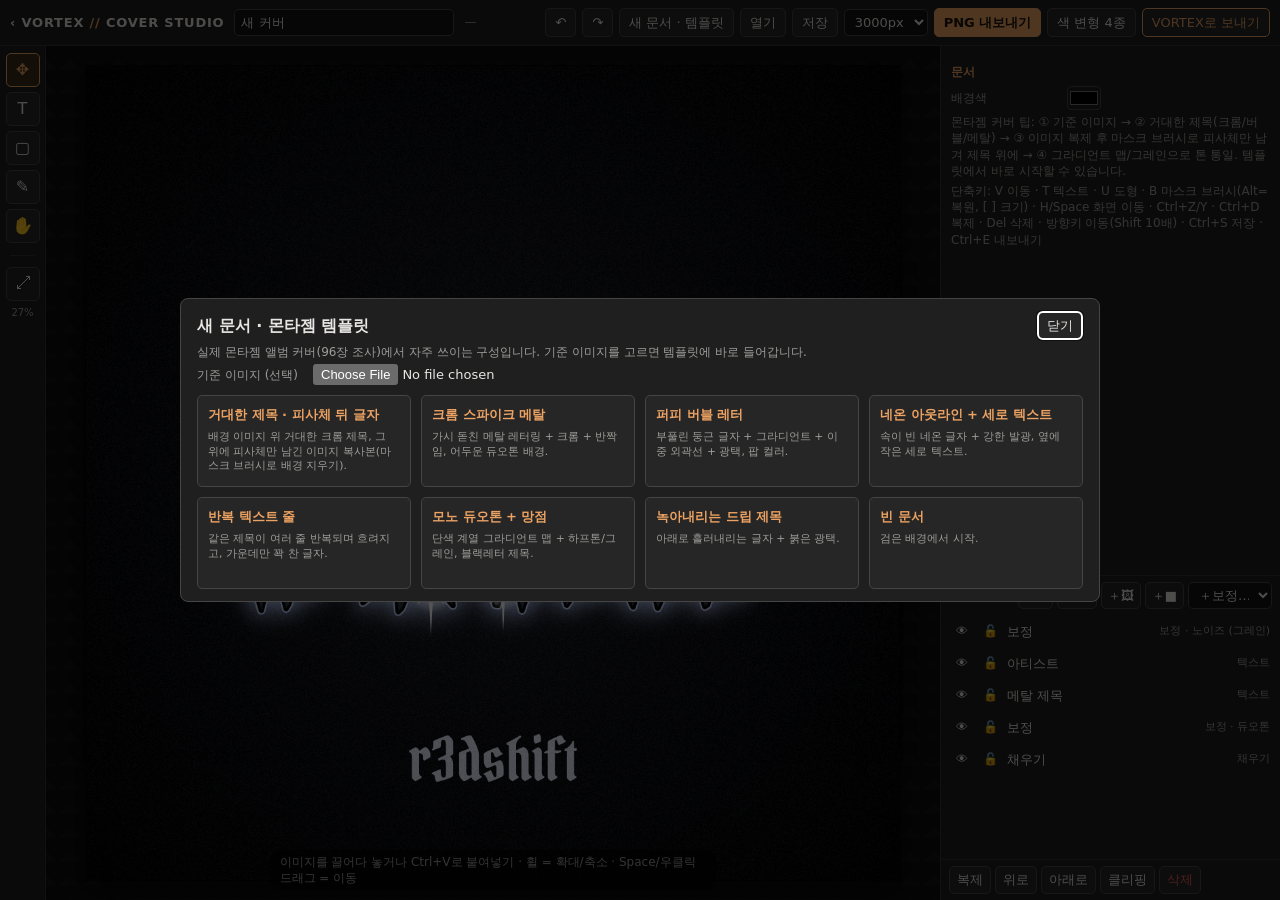
==== cover.html @ 61165acd "Publish VORTEX Studio 7.0 from source c4f6d7e Co-Authored-By: Claude Opus 5.5 <noreply@anthropic.com" ====
<!doctype html>
<html lang="ko">
<head>
<meta charset="utf-8">
<meta name="viewport" content="width=device-width,initial-scale=1">
<title>Cover Studio · VORTEX</title>
<link rel="icon" href="data:image/svg+xml,%3Csvg xmlns='http://www.w3.org/2000/svg' viewBox='0 0 16 16'%3E%3Crect width='16' height='16' rx='3' fill='%23eca262'/%3E%3C/svg%3E">
  <script type="module" crossorigin src="./assets/cover-BMmsyUuD.js"></script>
  <link rel="modulepreload" crossorigin href="./assets/modulepreload-polyfill-B5Qt9EMX.js">
  <link rel="modulepreload" crossorigin href="./assets/store-BDe4yyhe.js">
  <link rel="stylesheet" crossorigin href="./assets/cover-DTxmNoq4.css">
</head>
<body class="cs">
<header class="cs-head">
 <a class="cs-brand" href="./index.html" title="영상 편집기로">‹ VORTEX <i>//</i> COVER STUDIO</a>
 <input id="docName" class="cs-name" maxlength="80" aria-label="문서 이름">
 <span id="saveState" class="cs-state">—</span>
 <div class="cs-actions">
  <button id="undoBtn" title="실행 취소 (Ctrl+Z)">↶</button><button id="redoBtn" title="다시 실행 (Ctrl+Shift+Z)">↷</button>
  <button id="newBtn">새 문서 · 템플릿</button><button id="openBtn">열기</button><button id="saveBtn" title="Ctrl+S">저장</button>
  <select id="exportSize" title="내보내기 크기"><option value="3000">3000px</option><option value="1500">1500px</option><option value="4000">4000px</option></select>
  <button id="exportBtn" class="primary" title="Ctrl+E">PNG 내보내기</button>
  <button id="variantBtn" title="색조를 돌린 리믹스 변형 4종">색 변형 4종</button>
  <button id="sendBtn" class="accent" title="영상 편집기의 표지로 보내기">VORTEX로 보내기</button>
 </div>
</header>
<main class="cs-main">
 <nav class="cs-tools" id="tools" aria-label="도구">
  <button data-tool="move" title="이동 · 크기 · 회전 (V)">✥</button>
  <button data-tool="text" title="텍스트 (T) — 클릭한 곳에 글자 추가">T</button>
  <button data-tool="shape" title="도형 (U)">▢</button>
  <button data-tool="brush" title="마스크 브러시 (B) — 이미지 레이어의 배경 지우기/복원">✎</button>
  <button data-tool="hand" title="화면 이동 (H, Space 누른 채 드래그)">✋</button>
  <hr>
  <button id="fitBtn" title="화면에 맞추기 (Ctrl+0)">⤢</button>
  <span id="zoomLabel" class="cs-zoom">100%</span>
 </nav>
 <section class="cs-stage" id="stage">
  <div class="cs-board" id="board"><canvas id="art" width="1200" height="1200"></canvas><canvas id="over" width="1200" height="1200"></canvas></div>
  <div class="cs-hint" id="hint">이미지를 끌어다 놓거나 Ctrl+V로 붙여넣기 · 휠 = 확대/축소 · Space/우클릭 드래그 = 이동</div>
 </section>
 <aside class="cs-side">
  <section class="cs-props" id="props"></section>
  <section class="cs-layers">
   <header><b>레이어</b>
    <div class="cs-layer-add">
     <button id="addText" title="텍스트 레이어">＋T</button><button id="addShape" title="도형 레이어">＋▢</button><button id="addImage" title="이미지 레이어">＋🖼</button><button id="addFill" title="채우기 레이어">＋■</button>
     <select id="addAdjust" title="보정 레이어"><option value="">＋보정…</option></select>
    </div>
   </header>
   <ol id="layerList" class="cs-layer-list"></ol>
   <footer><button id="dupBtn" title="Ctrl+D">복제</button><button id="upBtn" title="Ctrl+]">위로</button><button id="downBtn" title="Ctrl+[">아래로</button><button id="clipBtn" title="아래 레이어에 클리핑 (Alt+Ctrl+G)">클리핑</button><button id="delBtn" class="danger" title="Delete">삭제</button></footer>
  </section>
 </aside>
</main>
<input type="file" id="imageInput" accept="image/*" hidden>
<input type="file" id="fontInput" accept=".ttf,.otf,.woff" hidden>
<dialog id="newDialog" class="cs-dialog"><header><h2>새 문서 · 몬타젬 템플릿</h2><form method="dialog"><button>닫기</button></form></header>
 <p class="note">실제 몬타젬 앨범 커버(96장 조사)에서 자주 쓰이는 구성입니다. 기준 이미지를 고르면 템플릿에 바로 들어갑니다.</p>
 <label class="cs-row"><span>기준 이미지 (선택)</span><input type="file" id="newImage" accept="image/*"></label>
 <div class="cs-templates" id="templateList"></div></dialog>
<dialog id="openDialog" class="cs-dialog"><header><h2>문서 열기</h2><form method="dialog"><button>닫기</button></form></header><div class="cs-docs" id="docList"></div></dialog>
<div id="toast" class="cs-toast" hidden></div>
</body>
</html>
---- assets/cover-DTxmNoq4.css ----
:root{--bg:#161616;--panel:#1f1f1f;--panel2:#262626;--edge:#333333;--edge2:#454545;--muted:#9d9d9a;--text:#e8e6e3;--accent:#eca262;--accent2:#3a2a16;--danger:#e0605a;color-scheme:dark}*{box-sizing:border-box}html,body{height:100%;margin:0;overflow:hidden;background:var(--bg);color:var(--text);font:13px/1.35 Pretendard,Segoe UI,Malgun Gothic,system-ui,sans-serif}button,select,input,textarea{font:inherit;color:inherit}button{background:var(--panel2);border:1px solid var(--edge2);border-radius:5px;padding:5px 9px;cursor:pointer}button:hover{border-color:#5d5d5d;background:#2e2e2e}button.primary{background:var(--accent);border-color:var(--accent);color:#1a1208;font-weight:700}button.accent{border-color:var(--accent);color:var(--accent)}button.danger{color:var(--danger)}button[aria-pressed=true]{background:var(--accent2);border-color:var(--accent);color:var(--accent)}select,input[type=text],input[type=number],input:not([type]),textarea{background:#121212;border:1px solid var(--edge2);border-radius:5px;padding:4px 6px}input[type=color]{width:34px;height:24px;padding:0;border:1px solid var(--edge2);border-radius:4px;background:none}input[type=range]{accent-color:var(--accent)}*::-webkit-scrollbar{width:9px;height:9px}*::-webkit-scrollbar-thumb{background:#3d3d3d;border-radius:5px}*::-webkit-scrollbar-track{background:transparent}.cs-head{height:46px;display:flex;align-items:center;gap:10px;padding:0 10px;border-bottom:1px solid var(--edge);background:var(--panel)}.cs-brand{color:var(--text);text-decoration:none;font-weight:800;letter-spacing:.06em;white-space:nowrap}.cs-brand i{color:var(--accent);font-style:normal}.cs-name{width:220px}.cs-state{color:var(--muted);font-size:12px;white-space:nowrap}.cs-actions{margin-left:auto;display:flex;gap:6px;align-items:center}.cs-main{display:grid;grid-template-columns:46px minmax(0,1fr) 340px;height:calc(100% - 46px)}.cs-tools{display:flex;flex-direction:column;gap:5px;padding:7px 5px;border-right:1px solid var(--edge);background:var(--panel);align-items:center}.cs-tools button{width:34px;height:34px;padding:0;font-size:16px}.cs-tools hr{width:70%;border:0;border-top:1px solid var(--edge)}.cs-zoom{font-size:10px;color:var(--muted)}.cs-stage{position:relative;overflow:hidden;background:#0d0d0d;background-image:linear-gradient(45deg,#121212 25%,transparent 25%),linear-gradient(-45deg,#121212 25%,transparent 25%);background-size:24px 24px;cursor:default}.cs-board{position:absolute;left:0;top:0;transform-origin:0 0;box-shadow:0 0 0 1px #000,0 12px 40px #000c}.cs-board canvas{position:absolute;left:0;top:0;width:100%;height:100%}#over{touch-action:none}.cs-hint{position:absolute;left:50%;bottom:10px;transform:translate(-50%);color:var(--muted);font-size:12px;background:#000a;padding:4px 10px;border-radius:12px;pointer-events:none}.cs-side{display:grid;grid-template-rows:minmax(0,1fr) minmax(180px,38%);border-left:1px solid var(--edge);background:var(--panel);min-height:0}.cs-props{overflow:auto;padding:8px 10px 20px}.cs-props h3{margin:10px 0 6px;font-size:12px;color:var(--accent);letter-spacing:.04em;display:flex;align-items:center;gap:6px}.cs-props details{border-top:1px solid var(--edge);padding:4px 0}.cs-props summary{cursor:pointer;color:#cfcac2;font-weight:600;padding:3px 0}.cs-row{display:grid;grid-template-columns:110px minmax(0,1fr);gap:6px;align-items:center;margin:4px 0}.cs-row>span{color:var(--muted);font-size:12px}.cs-row .pair{display:grid;grid-template-columns:minmax(0,1fr) 62px;gap:6px;align-items:center}.cs-row textarea{width:100%;min-height:58px;resize:vertical}.cs-row.btns{grid-template-columns:1fr;display:flex;flex-wrap:wrap;gap:5px}.note{color:var(--muted);font-size:12px;margin:4px 0}.cs-layers{display:flex;flex-direction:column;border-top:1px solid var(--edge);min-height:0}.cs-layers header{display:flex;align-items:center;justify-content:space-between;padding:6px 8px;gap:6px}.cs-layer-add{display:flex;gap:4px}.cs-layer-add button{padding:3px 6px}.cs-layer-add select{max-width:84px}.cs-layer-list{list-style:none;margin:0;padding:0 4px;overflow:auto;flex:1}.cs-layer-list li{display:grid;grid-template-columns:24px 24px minmax(0,1fr) auto;gap:4px;align-items:center;padding:4px 5px;border-radius:5px;cursor:pointer;border:1px solid transparent}.cs-layer-list li:hover{background:#262626}.cs-layer-list li.sel{background:var(--accent2);border-color:var(--accent)}.cs-layer-list li.clip{padding-left:18px}.cs-layer-list li.clip .nm:before{content:"↳ ";color:var(--accent)}.cs-layer-list li button{padding:0;width:22px;height:22px;font-size:12px;background:none;border-color:transparent}.cs-layer-list .nm{white-space:nowrap;overflow:hidden;text-overflow:ellipsis}.cs-layer-list .kind{color:var(--muted);font-size:11px}.cs-layer-list li.off .nm{opacity:.45}.cs-layers footer{display:flex;gap:4px;padding:6px 8px;border-top:1px solid var(--edge);flex-wrap:wrap}.cs-layers footer button{padding:4px 7px}.cs-dialog{background:var(--panel);color:var(--text);border:1px solid var(--edge2);border-radius:8px;width:min(920px,92vw);max-height:86vh;overflow:auto;padding:12px 16px}.cs-dialog::backdrop{background:#000a}.cs-dialog header{display:flex;justify-content:space-between;align-items:center}.cs-dialog h2{font-size:16px;margin:4px 0}.cs-templates,.cs-docs{display:grid;grid-template-columns:repeat(auto-fill,minmax(200px,1fr));gap:10px;margin-top:10px}.cs-card{text-align:left;padding:10px;display:flex;flex-direction:column;gap:6px;min-height:92px}.cs-card b{color:var(--accent)}.cs-card small{color:var(--muted)}.cs-card img{width:100%;aspect-ratio:1;object-fit:cover;border-radius:4px;background:#000}.cs-toast{position:fixed;left:50%;bottom:24px;transform:translate(-50%);background:#2a2a2a;border:1px solid var(--accent);padding:8px 14px;border-radius:6px;z-index:9;max-width:80vw}
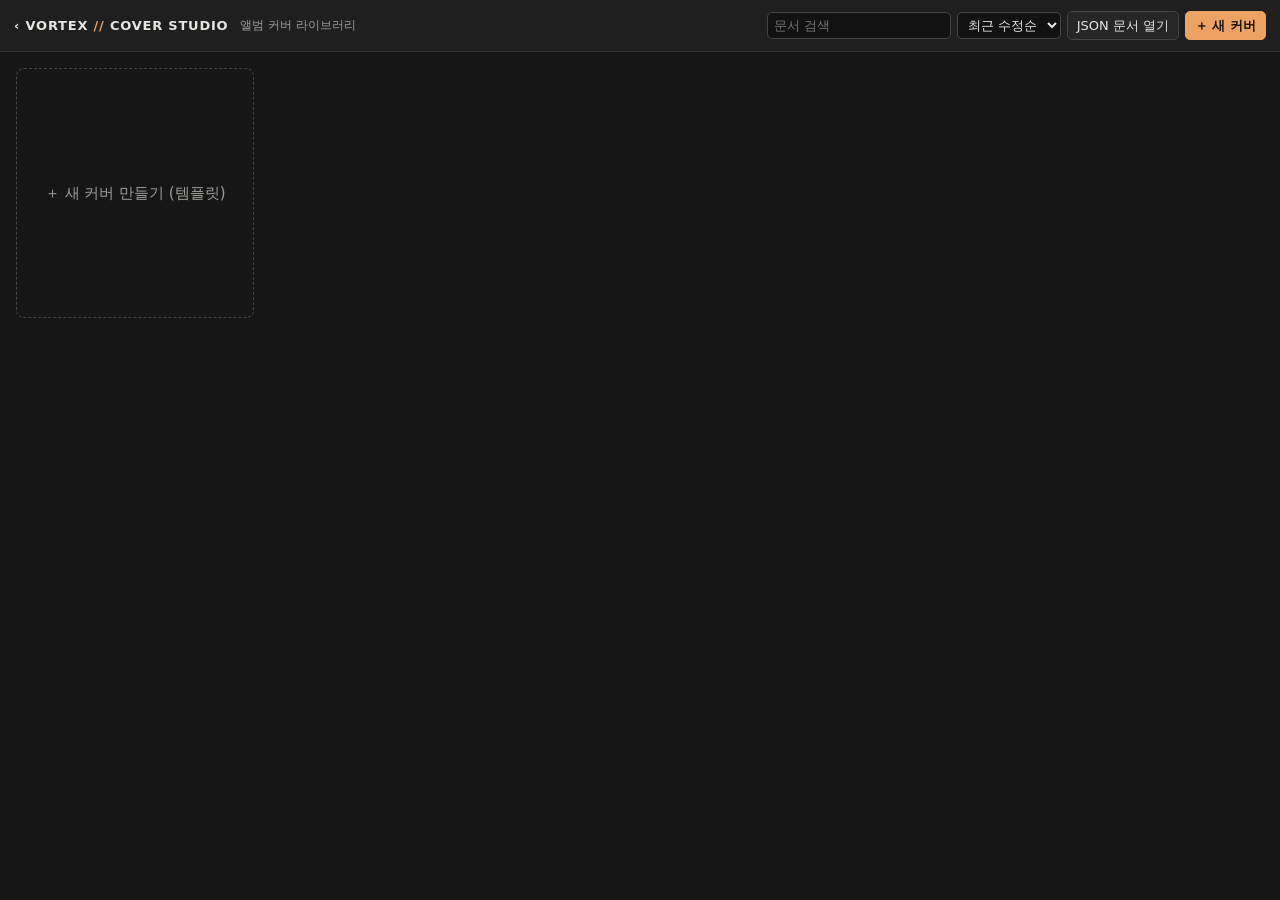
==== commit 33aea4f8: "Publish VORTEX Studio 8.0 from source fcc698f Co-Authored-By: Claude Opus 5.5 <noreply@anthropic.com" ====
--- a/cover.html
+++ b/cover.html
@@ -1,65 +1,73 @@
-<!doctype html>
-<html lang="ko">
-<head>
-<meta charset="utf-8">
-<meta name="viewport" content="width=device-width,initial-scale=1">
-<title>Cover Studio · VORTEX</title>
-<link rel="icon" href="data:image/svg+xml,%3Csvg xmlns='http://www.w3.org/2000/svg' viewBox='0 0 16 16'%3E%3Crect width='16' height='16' rx='3' fill='%23eca262'/%3E%3C/svg%3E">
-  <script type="module" crossorigin src="./assets/cover-BMmsyUuD.js"></script>
+<!doctype html>
+<html lang="ko">
+<head>
+<meta charset="utf-8">
+<meta name="viewport" content="width=device-width,initial-scale=1">
+<title>Cover Studio · VORTEX</title>
+<link rel="icon" href="data:image/svg+xml,%3Csvg xmlns='http://www.w3.org/2000/svg' viewBox='0 0 16 16'%3E%3Crect width='16' height='16' rx='3' fill='%23eca262'/%3E%3C/svg%3E">
+  <script type="module" crossorigin src="./assets/cover-jKqoK59C.js"></script>
   <link rel="modulepreload" crossorigin href="./assets/modulepreload-polyfill-B5Qt9EMX.js">
   <link rel="modulepreload" crossorigin href="./assets/store-BDe4yyhe.js">
-  <link rel="stylesheet" crossorigin href="./assets/cover-DTxmNoq4.css">
-</head>
-<body class="cs">
-<header class="cs-head">
- <a class="cs-brand" href="./index.html" title="영상 편집기로">‹ VORTEX <i>//</i> COVER STUDIO</a>
- <input id="docName" class="cs-name" maxlength="80" aria-label="문서 이름">
- <span id="saveState" class="cs-state">—</span>
- <div class="cs-actions">
-  <button id="undoBtn" title="실행 취소 (Ctrl+Z)">↶</button><button id="redoBtn" title="다시 실행 (Ctrl+Shift+Z)">↷</button>
-  <button id="newBtn">새 문서 · 템플릿</button><button id="openBtn">열기</button><button id="saveBtn" title="Ctrl+S">저장</button>
-  <select id="exportSize" title="내보내기 크기"><option value="3000">3000px</option><option value="1500">1500px</option><option value="4000">4000px</option></select>
-  <button id="exportBtn" class="primary" title="Ctrl+E">PNG 내보내기</button>
-  <button id="variantBtn" title="색조를 돌린 리믹스 변형 4종">색 변형 4종</button>
-  <button id="sendBtn" class="accent" title="영상 편집기의 표지로 보내기">VORTEX로 보내기</button>
- </div>
-</header>
-<main class="cs-main">
- <nav class="cs-tools" id="tools" aria-label="도구">
-  <button data-tool="move" title="이동 · 크기 · 회전 (V)">✥</button>
-  <button data-tool="text" title="텍스트 (T) — 클릭한 곳에 글자 추가">T</button>
-  <button data-tool="shape" title="도형 (U)">▢</button>
-  <button data-tool="brush" title="마스크 브러시 (B) — 이미지 레이어의 배경 지우기/복원">✎</button>
-  <button data-tool="hand" title="화면 이동 (H, Space 누른 채 드래그)">✋</button>
-  <hr>
-  <button id="fitBtn" title="화면에 맞추기 (Ctrl+0)">⤢</button>
-  <span id="zoomLabel" class="cs-zoom">100%</span>
- </nav>
- <section class="cs-stage" id="stage">
-  <div class="cs-board" id="board"><canvas id="art" width="1200" height="1200"></canvas><canvas id="over" width="1200" height="1200"></canvas></div>
-  <div class="cs-hint" id="hint">이미지를 끌어다 놓거나 Ctrl+V로 붙여넣기 · 휠 = 확대/축소 · Space/우클릭 드래그 = 이동</div>
- </section>
- <aside class="cs-side">
-  <section class="cs-props" id="props"></section>
-  <section class="cs-layers">
-   <header><b>레이어</b>
-    <div class="cs-layer-add">
-     <button id="addText" title="텍스트 레이어">＋T</button><button id="addShape" title="도형 레이어">＋▢</button><button id="addImage" title="이미지 레이어">＋🖼</button><button id="addFill" title="채우기 레이어">＋■</button>
-     <select id="addAdjust" title="보정 레이어"><option value="">＋보정…</option></select>
-    </div>
-   </header>
-   <ol id="layerList" class="cs-layer-list"></ol>
-   <footer><button id="dupBtn" title="Ctrl+D">복제</button><button id="upBtn" title="Ctrl+]">위로</button><button id="downBtn" title="Ctrl+[">아래로</button><button id="clipBtn" title="아래 레이어에 클리핑 (Alt+Ctrl+G)">클리핑</button><button id="delBtn" class="danger" title="Delete">삭제</button></footer>
-  </section>
- </aside>
-</main>
-<input type="file" id="imageInput" accept="image/*" hidden>
-<input type="file" id="fontInput" accept=".ttf,.otf,.woff" hidden>
-<dialog id="newDialog" class="cs-dialog"><header><h2>새 문서 · 몬타젬 템플릿</h2><form method="dialog"><button>닫기</button></form></header>
- <p class="note">실제 몬타젬 앨범 커버(96장 조사)에서 자주 쓰이는 구성입니다. 기준 이미지를 고르면 템플릿에 바로 들어갑니다.</p>
- <label class="cs-row"><span>기준 이미지 (선택)</span><input type="file" id="newImage" accept="image/*"></label>
- <div class="cs-templates" id="templateList"></div></dialog>
-<dialog id="openDialog" class="cs-dialog"><header><h2>문서 열기</h2><form method="dialog"><button>닫기</button></form></header><div class="cs-docs" id="docList"></div></dialog>
-<div id="toast" class="cs-toast" hidden></div>
-</body>
-</html>
+  <link rel="stylesheet" crossorigin href="./assets/cover-CsS9zJCX.css">
+</head>
+<body class="cs">
+<section id="csHub" class="cs-hub">
+ <header class="cs-hub-head"><a class="cs-brand" href="./index.html" title="영상 편집기로">‹ VORTEX <i>//</i> COVER STUDIO</a><span class="cs-state">앨범 커버 라이브러리</span>
+  <div class="cs-actions"><input id="hubSearch" placeholder="문서 검색" aria-label="문서 검색"><select id="hubSort"><option value="time">최근 수정순</option><option value="name">이름순</option></select>
+   <button id="hubImport">JSON 문서 열기</button><button id="hubNew" class="primary">＋ 새 커버</button></div></header>
+ <div class="cs-hub-grid" id="hubGrid"></div>
+ <input type="file" id="hubJson" accept=".json" hidden>
+</section>
+<header class="cs-head">
+ <button id="hubBtn" class="cs-brand-btn" title="커버 라이브러리로 (저장 후)">‹ 라이브러리</button><span class="cs-brand">COVER <i>//</i> STUDIO</span>
+ <input id="docName" class="cs-name" maxlength="80" aria-label="문서 이름">
+ <span id="saveState" class="cs-state">—</span>
+ <div class="cs-actions">
+  <button id="undoBtn" title="실행 취소 (Ctrl+Z)">↶</button><button id="redoBtn" title="다시 실행 (Ctrl+Shift+Z)">↷</button>
+  <button id="newBtn">새 문서 · 템플릿</button><button id="openBtn">열기</button><button id="saveBtn" title="Ctrl+S">저장</button>
+  <select id="exportSize" title="내보내기 크기"><option value="3000">3000px</option><option value="1500">1500px</option><option value="4000">4000px</option></select>
+  <button id="exportBtn" class="primary" title="Ctrl+E">PNG 내보내기</button>
+  <button id="variantBtn" title="색조를 돌린 리믹스 변형 4종">색 변형 4종</button>
+  <button id="sendBtn" class="accent" title="영상 편집기의 표지로 보내기">VORTEX로 보내기</button>
+ </div>
+</header>
+<main class="cs-main">
+ <nav class="cs-tools" id="tools" aria-label="도구">
+  <button data-tool="move" title="이동 · 크기 · 회전 (V)">✥</button>
+  <button data-tool="text" title="텍스트 (T) — 클릭한 곳에 글자 추가">T</button>
+  <button data-tool="shape" title="도형 (U)">▢</button>
+  <button data-tool="brush" title="마스크 브러시 (B) — 이미지 레이어의 배경 지우기/복원">✎</button>
+  <button data-tool="hand" title="화면 이동 (H, Space 누른 채 드래그)">✋</button>
+  <hr>
+  <button id="fitBtn" title="화면에 맞추기 (Ctrl+0)">⤢</button>
+  <span id="zoomLabel" class="cs-zoom">100%</span>
+ </nav>
+ <section class="cs-stage" id="stage">
+  <div class="cs-board" id="board"><canvas id="art" width="1200" height="1200"></canvas><canvas id="over" width="1200" height="1200"></canvas></div>
+  <div class="cs-hint" id="hint">이미지를 끌어다 놓거나 Ctrl+V로 붙여넣기 · 휠 = 확대/축소 · Space/우클릭 드래그 = 이동</div>
+ </section>
+ <aside class="cs-side">
+  <section class="cs-props" id="props"></section>
+  <section class="cs-layers">
+   <header><b>레이어</b>
+    <div class="cs-layer-add">
+     <button id="addText" title="텍스트 레이어">＋T</button><button id="addShape" title="도형 레이어">＋▢</button><button id="addImage" title="이미지 레이어">＋🖼</button><button id="addFill" title="채우기 레이어">＋■</button>
+     <select id="addAdjust" title="보정 레이어"><option value="">＋보정…</option></select>
+    </div>
+   </header>
+   <ol id="layerList" class="cs-layer-list"></ol>
+   <footer><button id="dupBtn" title="Ctrl+D">복제</button><button id="upBtn" title="Ctrl+]">위로</button><button id="downBtn" title="Ctrl+[">아래로</button><button id="clipBtn" title="아래 레이어에 클리핑 (Alt+Ctrl+G)">클리핑</button><button id="delBtn" class="danger" title="Delete">삭제</button></footer>
+  </section>
+ </aside>
+</main>
+<input type="file" id="imageInput" accept="image/*" hidden>
+<input type="file" id="fontInput" accept=".ttf,.otf,.woff" hidden>
+<dialog id="newDialog" class="cs-dialog"><header><h2>새 문서 · 몬타젬 템플릿</h2><form method="dialog"><button>닫기</button></form></header>
+ <p class="note">실제 몬타젬 앨범 커버(96장 조사)에서 자주 쓰이는 구성입니다. 기준 이미지를 고르면 템플릿에 바로 들어갑니다.</p>
+ <label class="cs-row"><span>기준 이미지 (선택)</span><input type="file" id="newImage" accept="image/*"></label>
+ <div class="cs-templates" id="templateList"></div></dialog>
+<dialog id="openDialog" class="cs-dialog"><header><h2>문서 열기</h2><form method="dialog"><button>닫기</button></form></header><div class="cs-docs" id="docList"></div></dialog>
+<div id="toast" class="cs-toast" hidden></div>+
+</body>
+</html>
--- a/assets/cover-CsS9zJCX.css
+++ b/assets/cover-CsS9zJCX.css
@@ -0,0 +1 @@
+:root{--bg:#161616;--panel:#1f1f1f;--panel2:#262626;--edge:#333333;--edge2:#454545;--muted:#9d9d9a;--text:#e8e6e3;--accent:#eca262;--accent2:#3a2a16;--danger:#e0605a;color-scheme:dark}*{box-sizing:border-box}html,body{height:100%;margin:0;overflow:hidden;background:var(--bg);color:var(--text);font:13px/1.35 Pretendard,Segoe UI,Malgun Gothic,system-ui,sans-serif}button,select,input,textarea{font:inherit;color:inherit}button{background:var(--panel2);border:1px solid var(--edge2);border-radius:5px;padding:5px 9px;cursor:pointer}button:hover{border-color:#5d5d5d;background:#2e2e2e}button.primary{background:var(--accent);border-color:var(--accent);color:#1a1208;font-weight:700}button.accent{border-color:var(--accent);color:var(--accent)}button.danger{color:var(--danger)}button[aria-pressed=true]{background:var(--accent2);border-color:var(--accent);color:var(--accent)}select,input[type=text],input[type=number],input:not([type]),textarea{background:#121212;border:1px solid var(--edge2);border-radius:5px;padding:4px 6px}input[type=color]{width:34px;height:24px;padding:0;border:1px solid var(--edge2);border-radius:4px;background:none}input[type=range]{accent-color:var(--accent)}*::-webkit-scrollbar{width:9px;height:9px}*::-webkit-scrollbar-thumb{background:#3d3d3d;border-radius:5px}*::-webkit-scrollbar-track{background:transparent}.cs-head{height:46px;display:flex;align-items:center;gap:10px;padding:0 10px;border-bottom:1px solid var(--edge);background:var(--panel)}.cs-brand{color:var(--text);text-decoration:none;font-weight:800;letter-spacing:.06em;white-space:nowrap}.cs-brand i{color:var(--accent);font-style:normal}.cs-name{width:220px}.cs-state{color:var(--muted);font-size:12px;white-space:nowrap}.cs-actions{margin-left:auto;display:flex;gap:6px;align-items:center}.cs-main{display:grid;grid-template-columns:46px minmax(0,1fr) 340px;height:calc(100% - 46px)}.cs-tools{display:flex;flex-direction:column;gap:5px;padding:7px 5px;border-right:1px solid var(--edge);background:var(--panel);align-items:center}.cs-tools button{width:34px;height:34px;padding:0;font-size:16px}.cs-tools hr{width:70%;border:0;border-top:1px solid var(--edge)}.cs-zoom{font-size:10px;color:var(--muted)}.cs-stage{position:relative;overflow:hidden;background:#0d0d0d;background-image:linear-gradient(45deg,#121212 25%,transparent 25%),linear-gradient(-45deg,#121212 25%,transparent 25%);background-size:24px 24px;cursor:default}.cs-board{position:absolute;left:0;top:0;transform-origin:0 0;box-shadow:0 0 0 1px #000,0 12px 40px #000c}.cs-board canvas{position:absolute;left:0;top:0;width:100%;height:100%}#over{touch-action:none}.cs-hint{position:absolute;left:50%;bottom:10px;transform:translate(-50%);color:var(--muted);font-size:12px;background:#000a;padding:4px 10px;border-radius:12px;pointer-events:none}.cs-side{display:grid;grid-template-rows:minmax(0,1fr) minmax(180px,38%);border-left:1px solid var(--edge);background:var(--panel);min-height:0}.cs-props{overflow:auto;padding:8px 10px 20px}.cs-props h3{margin:10px 0 6px;font-size:12px;color:var(--accent);letter-spacing:.04em;display:flex;align-items:center;gap:6px}.cs-props details{border-top:1px solid var(--edge);padding:4px 0}.cs-props summary{cursor:pointer;color:#cfcac2;font-weight:600;padding:3px 0}.cs-row{display:grid;grid-template-columns:110px minmax(0,1fr);gap:6px;align-items:center;margin:4px 0}.cs-row>span{color:var(--muted);font-size:12px}.cs-row .pair{display:grid;grid-template-columns:minmax(0,1fr) 62px;gap:6px;align-items:center}.cs-row textarea{width:100%;min-height:58px;resize:vertical}.cs-row.btns{grid-template-columns:1fr;display:flex;flex-wrap:wrap;gap:5px}.note{color:var(--muted);font-size:12px;margin:4px 0}.cs-layers{display:flex;flex-direction:column;border-top:1px solid var(--edge);min-height:0}.cs-layers header{display:flex;align-items:center;justify-content:space-between;padding:6px 8px;gap:6px}.cs-layer-add{display:flex;gap:4px}.cs-layer-add button{padding:3px 6px}.cs-layer-add select{max-width:84px}.cs-layer-list{list-style:none;margin:0;padding:0 4px;overflow:auto;flex:1}.cs-layer-list li{display:grid;grid-template-columns:24px 24px minmax(0,1fr) auto;gap:4px;align-items:center;padding:4px 5px;border-radius:5px;cursor:pointer;border:1px solid transparent}.cs-layer-list li:hover{background:#262626}.cs-layer-list li.sel{background:var(--accent2);border-color:var(--accent)}.cs-layer-list li.clip{padding-left:18px}.cs-layer-list li.clip .nm:before{content:"↳ ";color:var(--accent)}.cs-layer-list li button{padding:0;width:22px;height:22px;font-size:12px;background:none;border-color:transparent}.cs-layer-list .nm{white-space:nowrap;overflow:hidden;text-overflow:ellipsis}.cs-layer-list .kind{color:var(--muted);font-size:11px}.cs-layer-list li.off .nm{opacity:.45}.cs-layers footer{display:flex;gap:4px;padding:6px 8px;border-top:1px solid var(--edge);flex-wrap:wrap}.cs-layers footer button{padding:4px 7px}.cs-dialog{background:var(--panel);color:var(--text);border:1px solid var(--edge2);border-radius:8px;width:min(920px,92vw);max-height:86vh;overflow:auto;padding:12px 16px}.cs-dialog::backdrop{background:#000a}.cs-dialog header{display:flex;justify-content:space-between;align-items:center}.cs-dialog h2{font-size:16px;margin:4px 0}.cs-templates,.cs-docs{display:grid;grid-template-columns:repeat(auto-fill,minmax(200px,1fr));gap:10px;margin-top:10px}.cs-card{text-align:left;padding:10px;display:flex;flex-direction:column;gap:6px;min-height:92px}.cs-card b{color:var(--accent)}.cs-card small{color:var(--muted)}.cs-card img{width:100%;aspect-ratio:1;object-fit:cover;border-radius:4px;background:#000}.cs-toast{position:fixed;left:50%;bottom:24px;transform:translate(-50%);background:#2a2a2a;border:1px solid var(--accent);padding:8px 14px;border-radius:6px;z-index:9;max-width:80vw}.cs-presets{display:grid;grid-template-columns:repeat(3,minmax(0,1fr));gap:6px;margin:4px 0 8px}.cs-preset{padding:3px;display:flex;flex-direction:column;gap:3px;align-items:stretch;font-size:10.5px;color:#cfcac2}.cs-preset canvas{width:100%;height:auto;border-radius:3px;background:#1b1b1b}.cs-preset:hover{border-color:var(--accent)}.cs-hub{position:fixed;inset:0;z-index:5;background:var(--bg);display:flex;flex-direction:column}.cs-hub[hidden]{display:none}.cs-hub-head{height:52px;display:flex;align-items:center;gap:12px;padding:0 14px;border-bottom:1px solid var(--edge);background:var(--panel)}.cs-hub-grid{flex:1;overflow:auto;padding:16px;display:grid;grid-template-columns:repeat(auto-fill,minmax(210px,1fr));gap:14px;align-content:start}.cs-doc{background:var(--panel);border:1px solid var(--edge);border-radius:8px;overflow:hidden;display:flex;flex-direction:column}.cs-doc img,.cs-doc .ph{width:100%;aspect-ratio:1;object-fit:cover;background:#000;cursor:pointer;display:block}.cs-doc .meta{padding:8px 10px;display:flex;flex-direction:column;gap:2px}.cs-doc b{font-size:13px;white-space:nowrap;overflow:hidden;text-overflow:ellipsis}.cs-doc small{color:var(--muted)}.cs-doc .ops{display:flex;gap:4px;padding:0 8px 8px;flex-wrap:wrap}.cs-doc .ops button{padding:3px 7px;font-size:11.5px}.cs-new{border:1px dashed var(--edge2);border-radius:8px;display:flex;align-items:center;justify-content:center;min-height:250px;color:var(--muted);font-size:15px;cursor:pointer;background:none}.cs-brand-btn{font-weight:700}
